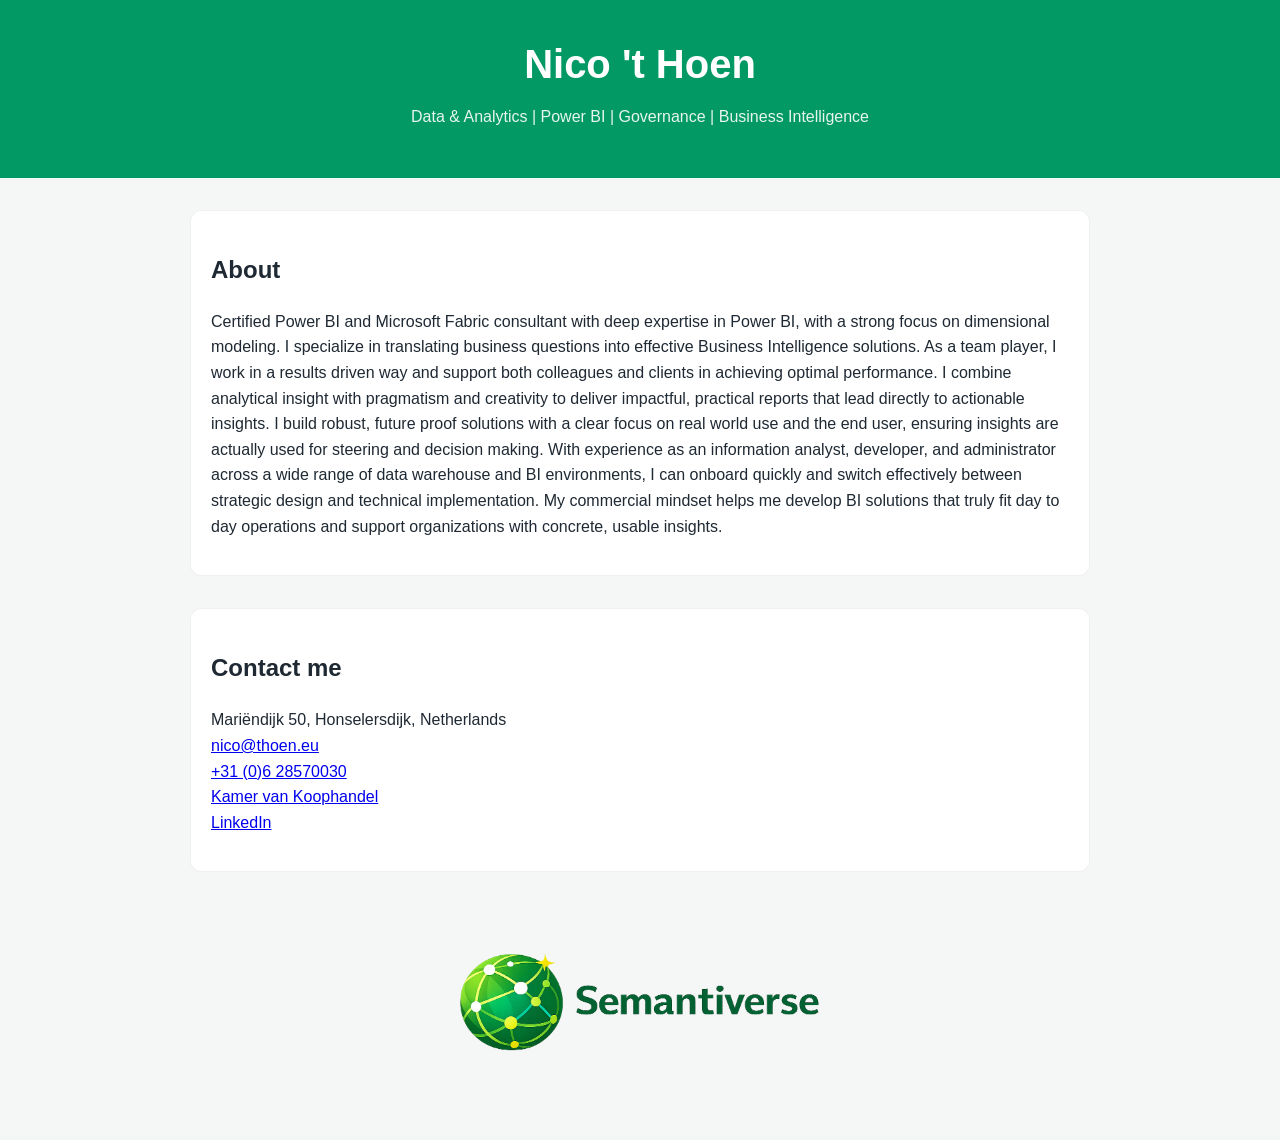
==== index.html @ 6e9a3045 "title updated" ====
<!DOCTYPE html>
<html lang="en">
<head>
  <meta charset="UTF-8">
  <meta name="viewport" content="width=device-width, initial-scale=1.0">
  <title>Portfolio Nico 't Hoen</title>
  <link rel="stylesheet" href="styles.css">

<style>
  .profile-pic {
    display: block;        /* nodig om te kunnen centreren */
    margin: 0 auto;        /* horizontaal centreren */
    width: 40%;
    height: 220px;
    object-fit: cover;
  }
</style>

</head>


<body>

  <header>
    <h1>Nico 't Hoen</h1>
    <p>Data & Analytics | Power BI | Governance | Business Intelligence </p> 
  </header>

  <main>
 
    <section class="about">
      <h2>About</h2>
      <p>
 Certified Power BI and Microsoft Fabric consultant with deep expertise in Power BI, with a strong focus on dimensional modeling. I specialize in translating business questions into effective Business Intelligence solutions. As a team player, I work in a results driven way and support both colleagues and clients in achieving optimal performance.
I combine analytical insight with pragmatism and creativity to deliver impactful, practical reports that lead directly to actionable insights. I build robust, future proof solutions with a clear focus on real world use and the end user, ensuring insights are actually used for steering and decision making.
With experience as an information analyst, developer, and administrator across a wide range of data warehouse and BI environments, I can onboard quickly and switch effectively between strategic design and technical implementation. My commercial mindset helps me develop BI solutions that truly fit day to day operations and support organizations with concrete, usable insights.
      </p>
    </section>

    <section class="contact">
  <h2>Contact me</h2>
  <p>
    Mariëndijk 50, Honselersdijk, Netherlands<br>
    <a href="mailto:nico@thoen.eu">nico@thoen.eu</a><br>
    <a href="tel:+31628570030">+31 (0)6 28570030</a><br>
    <a href="https://www.kvk.nl/bestellen/#/27303376000013492411" target="_blank" rel="noopener noreferrer">
      Kamer van Koophandel
    </a><br>
    <a href="https://www.linkedin.com/in/nicothoen/" target="_blank" rel="noopener noreferrer">
      LinkedIn
    </a>    
  </p>
</section>
  
 


</main>



  <footer>
    <p> <img src="images/semantiverse_green.png" alt="Semantiverse" class="profile-pic"></p>
  </footer>
</body>
</html>
---- styles.css ----
:root {
  /* Kleuren afgeleid van het Westland Triathlon logo */
  --primary-teal: #039965;
  --primary-cyan: #00A6BF;
  --accent-olive: #669544;
  --accent-gold: #BA9646;
  --black: #000000;

  --white: #FFFFFF;
  --bg-soft: #F5F7F7;
  --text-dark: #1F2933;
  --text-muted: #5B6770;

  --link: var(--primary-cyan);
  --link-hover: var(--primary-teal);
}

body {
  font-family: "Segoe UI", Tahoma, sans-serif;
  margin: 0;
  padding: 0;
  background-color: var(--bg-soft);
  color: var(--text-dark);
  line-height: 1.6;
}

header {
  background-color: var(--primary-teal);
  color: var(--white);
  padding: 2rem;
  text-align: center;
}

header h1 {
  margin: 0;
  font-size: 2.5rem;
}

header p {
  font-size: 1rem;
  margin-top: 0.5rem;
  color: rgba(255, 255, 255, 0.9);
}

main {
  max-width: 900px;
  margin: 2rem auto;
  padding: 0 1.5rem;
}

section {
  margin-bottom: 2rem;
  background: var(--white);
  border: 1px solid rgba(0, 0, 0, 0.06);
  border-radius: 12px;
  padding: 1.25rem
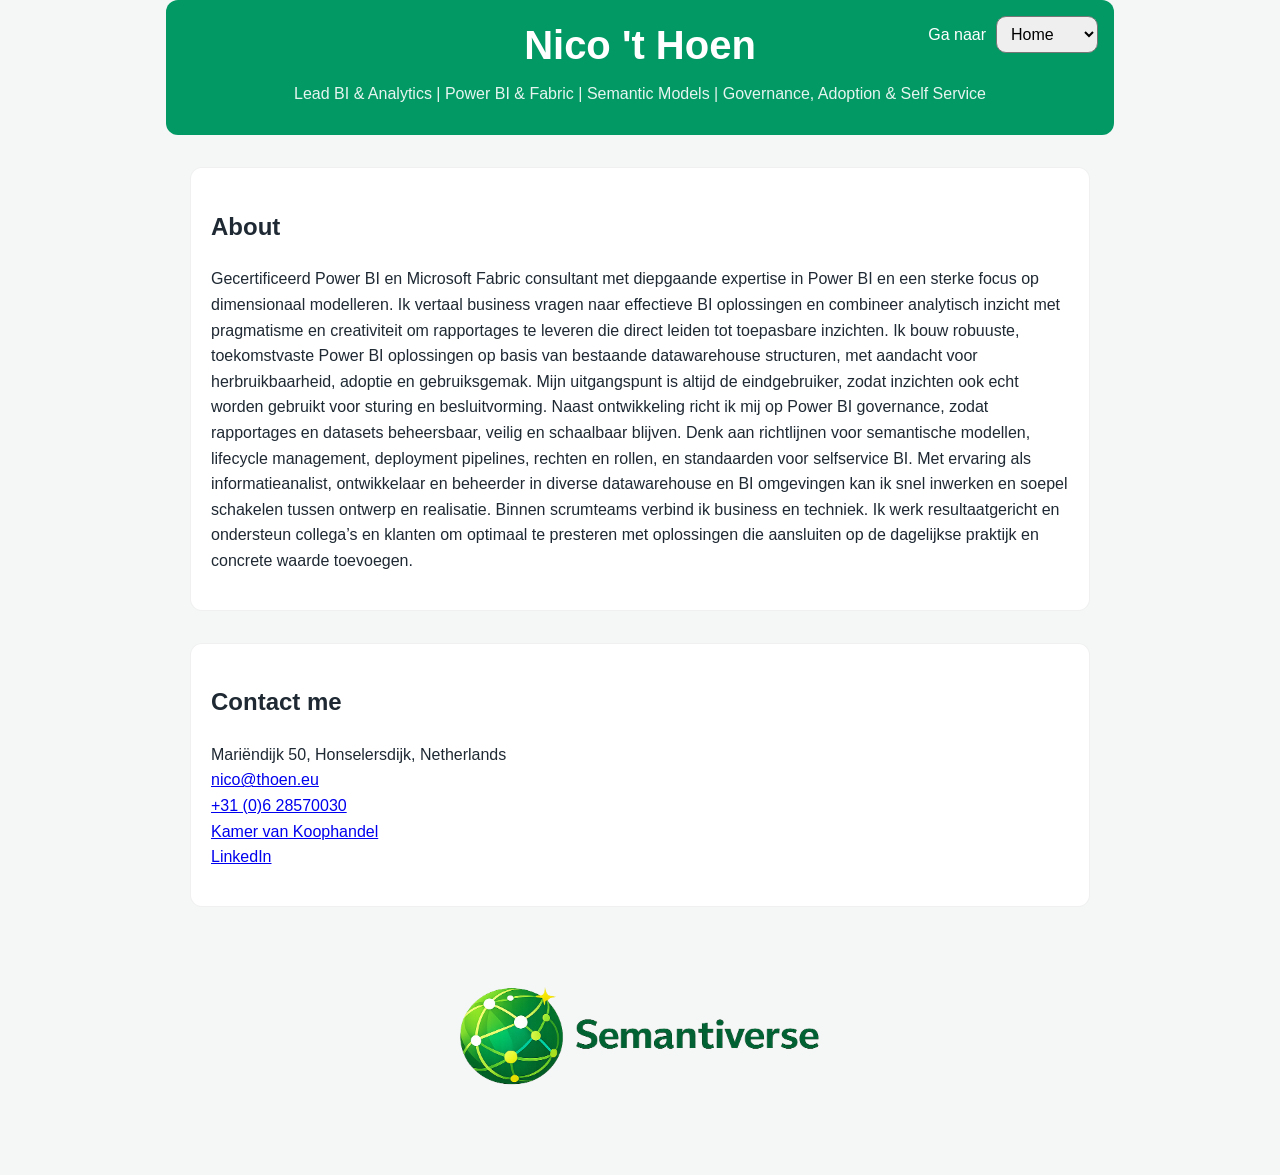
==== commit 645dff63: "update nederlands" ====
--- a/index.html
+++ b/index.html
@@ -6,61 +6,76 @@
   <title>Portfolio Nico 't Hoen</title>
   <link rel="stylesheet" href="styles.css">
 
-<style>
-  .profile-pic {
-    display: block;        /* nodig om te kunnen centreren */
-    margin: 0 auto;        /* horizontaal centreren */
-    width: 40%;
-    height: 220px;
-    object-fit: cover;
-  }
-</style>
+  <style>
+    .profile-pic {
+      display: block;
+      margin: 0 auto;
+      width: 40%;
+      height: 220px;
+      object-fit: cover;
+    }
 
+  </style>
 </head>
-
 
 <body>
 
   <header>
     <h1>Nico 't Hoen</h1>
-    <p>Data & Analytics | Power BI | Governance | Business Intelligence </p> 
+    <p>Lead BI & Analytics | Power BI & Fabric | Semantic Models | Governance, Adoption & Self Service </p>
+
+    <!-- Treklijst om naar andere pagina te springen -->
+    <div class="page-jump">
+      <label for="pageSelect">Ga naar</label>
+      <select id="pageSelect">
+    <!--    <option value="" selected>Select a page</option> -->
+        <option value="index.html" selected>Home</option>
+        <option value="projects.html">Projects</option>
+        <option value="resume.html">Resume</option>
+        <option value="contact.html">Contact</option>
+      </select>
+    </div>
   </header>
 
   <main>
- 
     <section class="about">
       <h2>About</h2>
       <p>
- Certified Power BI and Microsoft Fabric consultant with deep expertise in Power BI, with a strong focus on dimensional modeling. I specialize in translating business questions into effective Business Intelligence solutions. As a team player, I work in a results driven way and support both colleagues and clients in achieving optimal performance.
-I combine analytical insight with pragmatism and creativity to deliver impactful, practical reports that lead directly to actionable insights. I build robust, future proof solutions with a clear focus on real world use and the end user, ensuring insights are actually used for steering and decision making.
-With experience as an information analyst, developer, and administrator across a wide range of data warehouse and BI environments, I can onboard quickly and switch effectively between strategic design and technical implementation. My commercial mindset helps me develop BI solutions that truly fit day to day operations and support organizations with concrete, usable insights.
-      </p>
+Gecertificeerd Power BI en Microsoft Fabric consultant met diepgaande expertise in Power BI en een sterke focus op dimensionaal modelleren. Ik vertaal business vragen naar effectieve BI oplossingen en combineer analytisch inzicht met pragmatisme en creativiteit om rapportages te leveren die direct leiden tot toepasbare inzichten.
+
+Ik bouw robuuste, toekomstvaste Power BI oplossingen op basis van bestaande datawarehouse structuren, met aandacht voor herbruikbaarheid, adoptie en gebruiksgemak. Mijn uitgangspunt is altijd de eindgebruiker, zodat inzichten ook echt worden gebruikt voor sturing en besluitvorming.
+
+Naast ontwikkeling richt ik mij op Power BI governance, zodat rapportages en datasets beheersbaar, veilig en schaalbaar blijven. Denk aan richtlijnen voor semantische modellen, lifecycle management, deployment pipelines, rechten en rollen, en standaarden voor selfservice BI.
+
+Met ervaring als informatieanalist, ontwikkelaar en beheerder in diverse datawarehouse en BI omgevingen kan ik snel inwerken en soepel schakelen tussen ontwerp en realisatie. Binnen scrumteams verbind ik business en techniek. Ik werk resultaatgericht en ondersteun collega’s en klanten om optimaal te presteren met oplossingen die aansluiten op de dagelijkse praktijk en concrete waarde toevoegen.      </p>
     </section>
 
     <section class="contact">
-  <h2>Contact me</h2>
-  <p>
-    Mariëndijk 50, Honselersdijk, Netherlands<br>
-    <a href="mailto:nico@thoen.eu">nico@thoen.eu</a><br>
-    <a href="tel:+31628570030">+31 (0)6 28570030</a><br>
-    <a href="https://www.kvk.nl/bestellen/#/27303376000013492411" target="_blank" rel="noopener noreferrer">
-      Kamer van Koophandel
-    </a><br>
-    <a href="https://www.linkedin.com/in/nicothoen/" target="_blank" rel="noopener noreferrer">
-      LinkedIn
-    </a>    
-  </p>
-</section>
-  
- 
-
-
-</main>
-
-
+      <h2>Contact me</h2>
+      <p>
+        Mariëndijk 50, Honselersdijk, Netherlands<br>
+        <a href="mailto:nico@thoen.eu">nico@thoen.eu</a><br>
+        <a href="tel:+31628570030">+31 (0)6 28570030</a><br>
+        <a href="https://www.kvk.nl/bestellen/#/27303376000013492411" target="_blank" rel="noopener noreferrer">
+          Kamer van Koophandel
+        </a><br>
+        <a href="https://www.linkedin.com/in/nicothoen/" target="_blank" rel="noopener noreferrer">
+          LinkedIn
+        </a>
+      </p>
+    </section>
+  </main>
 
   <footer>
-    <p> <img src="images/semantiverse_green.png" alt="Semantiverse" class="profile-pic"></p>
+    <p><img src="images/semantiverse_green.png" alt="Semantiverse" class="profile-pic"></p>
   </footer>
+
+  <!-- JavaScript: spring naar gekozen pagina -->
+  <script>
+    document.getElementById("pageSelect").addEventListener("change", function () {
+      const target = this.value;
+      if (target) window.location.href = target;
+    });
+  </script>
 </body>
-</html>
+</html>
--- a/styles.css
+++ b/styles.css
@@ -27,8 +27,15 @@
 header {
   background-color: var(--primary-teal);
   color: var(--white);
-  padding: 2rem;
+
+  max-width: 900px;     /* maak kleiner voor nog smaller, bv 760px */
+  margin: 0 auto;       /* centreert het groene blok */
+  padding: 0.8rem 1.5rem; /* iets minder breedte, voorkomt mega zijkanten */
+
+  
   text-align: center;
+  position: relative;
+  border-radius: 12px;  /* optioneel: rond hoekjes */
 }
 
 header h1 {
@@ -38,7 +45,7 @@
 
 header p {
   font-size: 1rem;
-  margin-top: 0.5rem;
+  margin-top: 0.25rem; /*de ruimte onder je naam kleiner maken */
   color: rgba(255, 255, 255, 0.9);
 }
 
@@ -54,3 +61,26 @@
   border: 1px solid rgba(0, 0, 0, 0.06);
   border-radius: 12px;
   padding: 1.25rem
+}
+
+/* Dropdown navigatie, overal hetzelfde */
+.page-jump{
+  position: absolute;
+  top: 16px;
+  right: 16px;
+  display: flex;
+  gap: 10px;
+  align-items: center;
+  margin: 0;
+  flex-wrap: nowrap;
+}
+
+.page-jump label{
+  font-size: 1rem;
+}
+
+.page-jump select{
+  font: inherit;
+  padding: 8px 10px;
+  border-radius: 10px;
+}
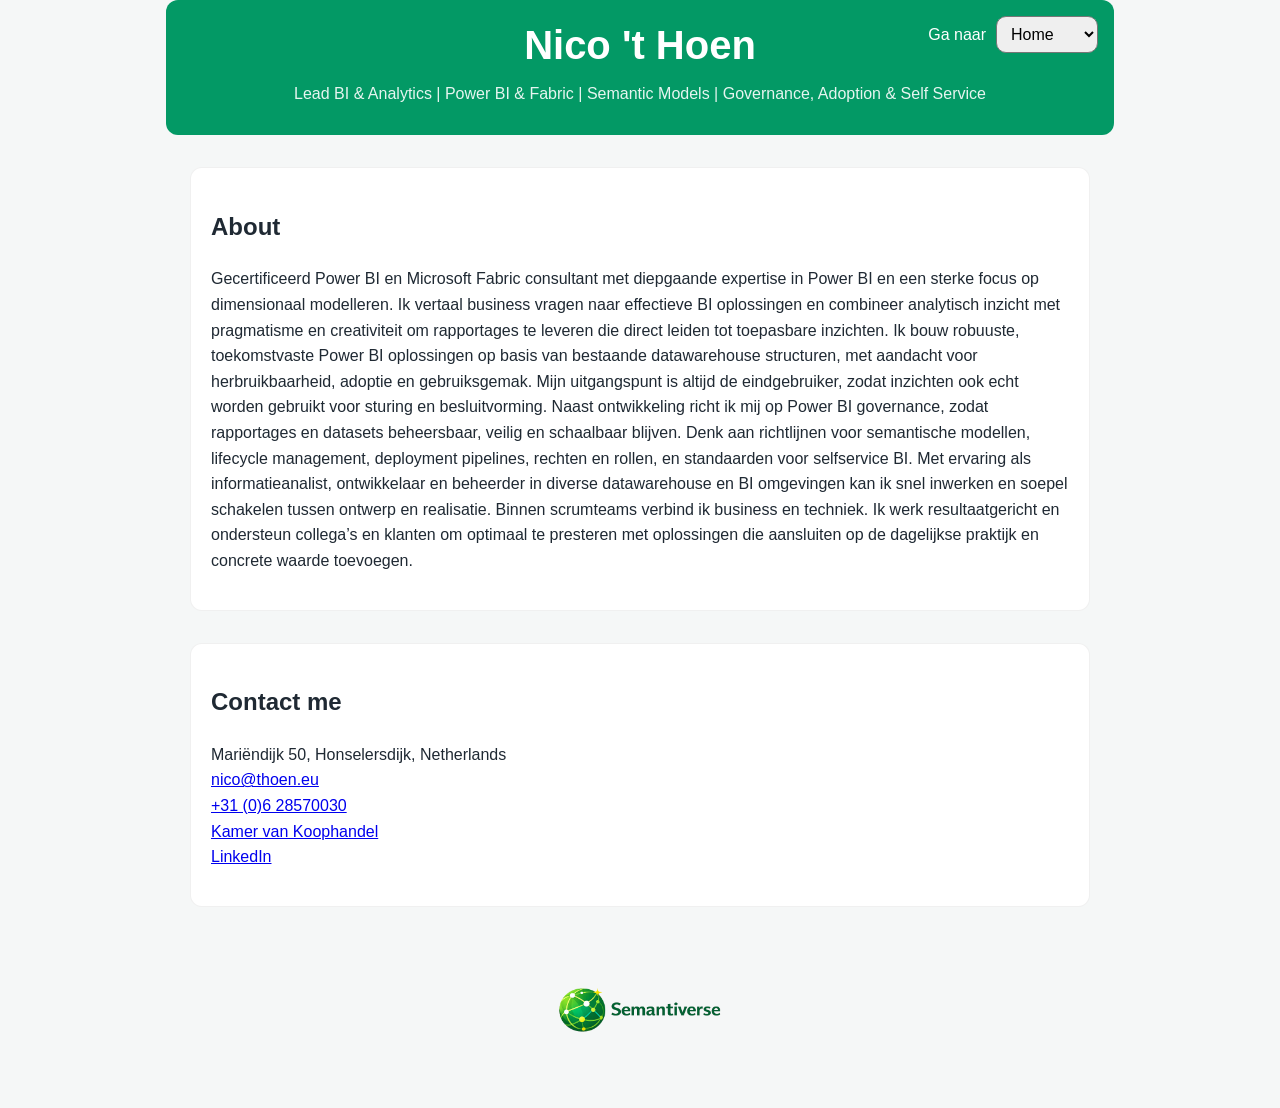
==== commit fcd8d8b3: "profile pic aangepast" ====
--- a/index.html
+++ b/index.html
@@ -7,13 +7,6 @@
   <link rel="stylesheet" href="styles.css">
 
   <style>
-    .profile-pic {
-      display: block;
-      margin: 0 auto;
-      width: 40%;
-      height: 220px;
-      object-fit: cover;
-    }
 
   </style>
 </head>
--- a/styles.css
+++ b/styles.css
@@ -84,3 +84,11 @@
   padding: 8px 10px;
   border-radius: 10px;
 }
+
+.profile-pic{
+  display: block;
+  margin: 0 auto;
+  width: 230px;
+  height: auto;
+  object-fit: contain;
+}
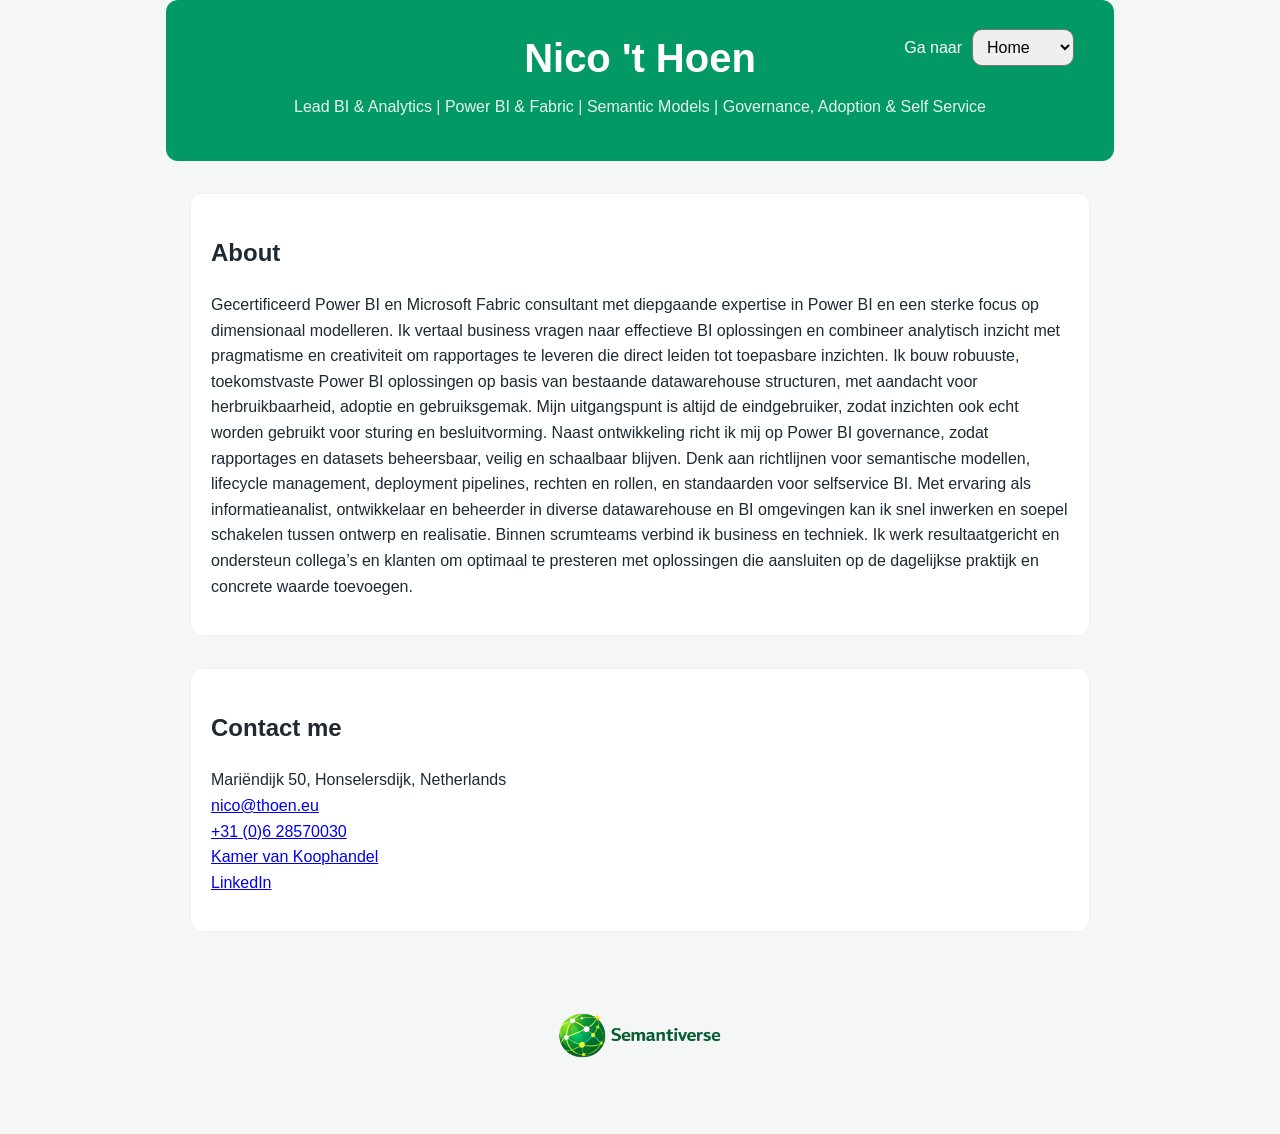
==== commit f4f5f73f: "header created as seperate file" ====
--- a/index.html
+++ b/index.html
@@ -13,22 +13,25 @@
 
 <body>
 
-  <header>
-    <h1>Nico 't Hoen</h1>
-    <p>Lead BI & Analytics | Power BI & Fabric | Semantic Models | Governance, Adoption & Self Service </p>
+    <header>
+<div id="site-header"></div>
 
-    <!-- Treklijst om naar andere pagina te springen -->
-    <div class="page-jump">
-      <label for="pageSelect">Ga naar</label>
-      <select id="pageSelect">
-    <!--    <option value="" selected>Select a page</option> -->
-        <option value="index.html" selected>Home</option>
-        <option value="projects.html">Projects</option>
-        <option value="resume.html">Resume</option>
-        <option value="contact.html">Contact</option>
-      </select>
-    </div>
-  </header>
+<script>
+  fetch("header.html")
+    .then(r => r.text())
+    .then(html => {
+      document.getElementById("site-header").innerHTML = html;
+
+      const pageSelect = document.getElementById("pageSelect");
+      const current = location.pathname.split("/").pop() || "index.html";
+      pageSelect.value = current;
+
+      pageSelect.addEventListener("change", function () {
+        if (this.value) window.location.href = this.value;
+      });
+    });
+</script>
+</header>
 
   <main>
     <section class="about">
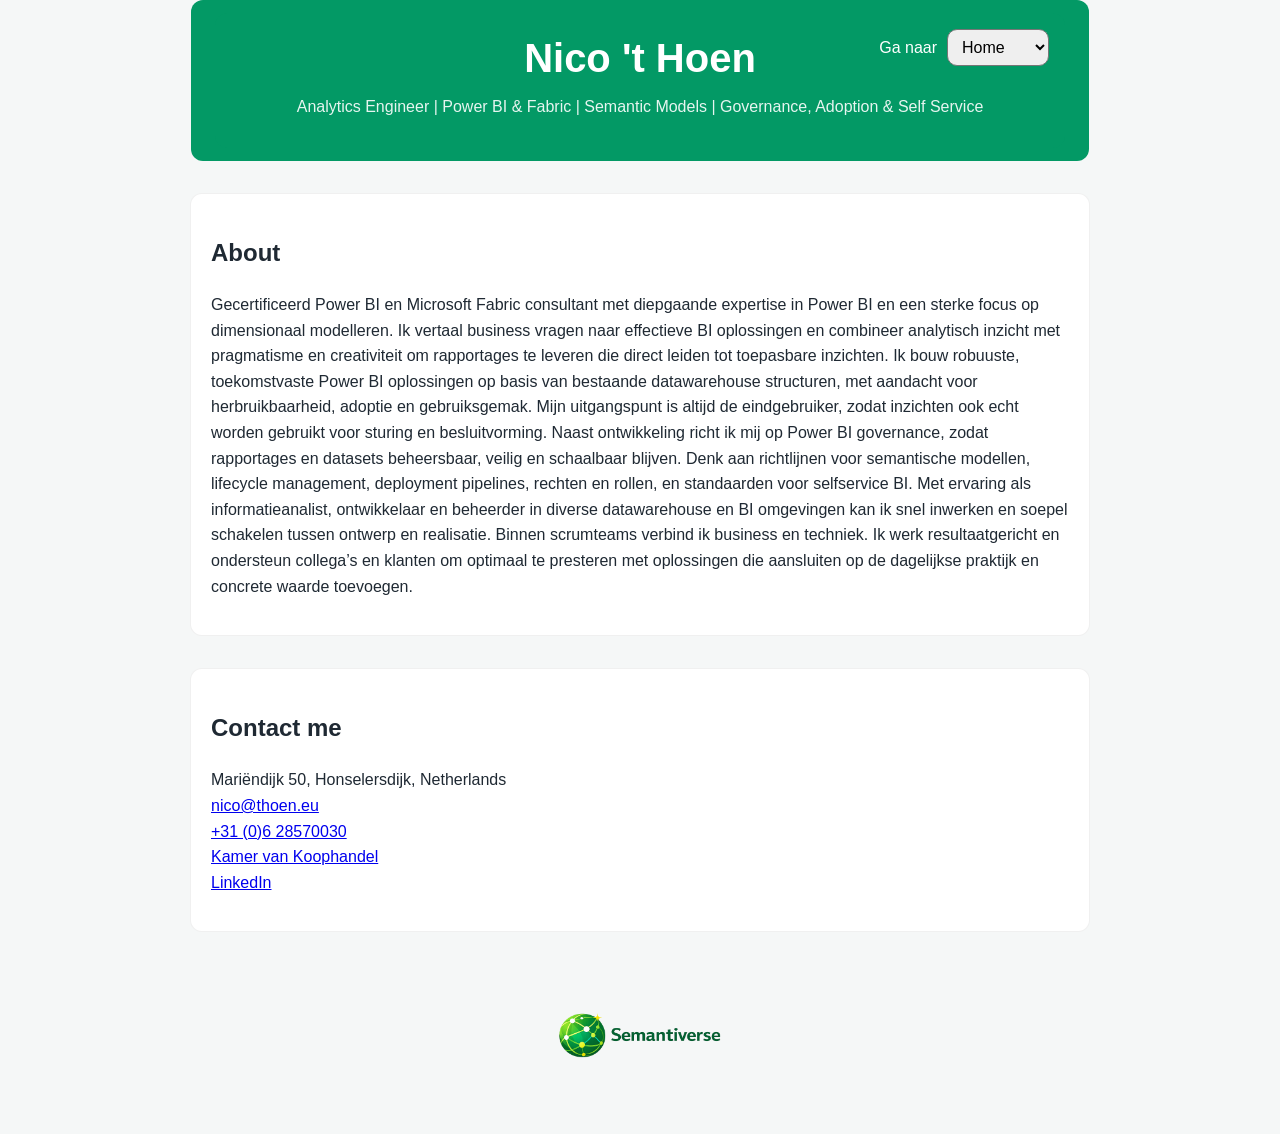
==== commit 7c828f57: "logo in tab op de browser" ====
--- a/index.html
+++ b/index.html
@@ -5,6 +5,7 @@
   <meta name="viewport" content="width=device-width, initial-scale=1.0">
   <title>Portfolio Nico 't Hoen</title>
   <link rel="stylesheet" href="styles.css">
+  <link rel="icon" type="image/png" href="images/semantiverse_green.png" />
 
   <style>
 
@@ -74,4 +75,4 @@
     });
   </script>
 </body>
-</html>+</html>
--- a/styles.css
+++ b/styles.css
@@ -28,7 +28,7 @@
   background-color: var(--primary-teal);
   color: var(--white);
 
-  max-width: 900px;     /* maak kleiner voor nog smaller, bv 760px */
+  max-width: 850px;     /* maak kleiner voor nog smaller, bv 760px */
   margin: 0 auto;       /* centreert het groene blok */
   padding: 0.8rem 1.5rem; /* iets minder breedte, voorkomt mega zijkanten */
 
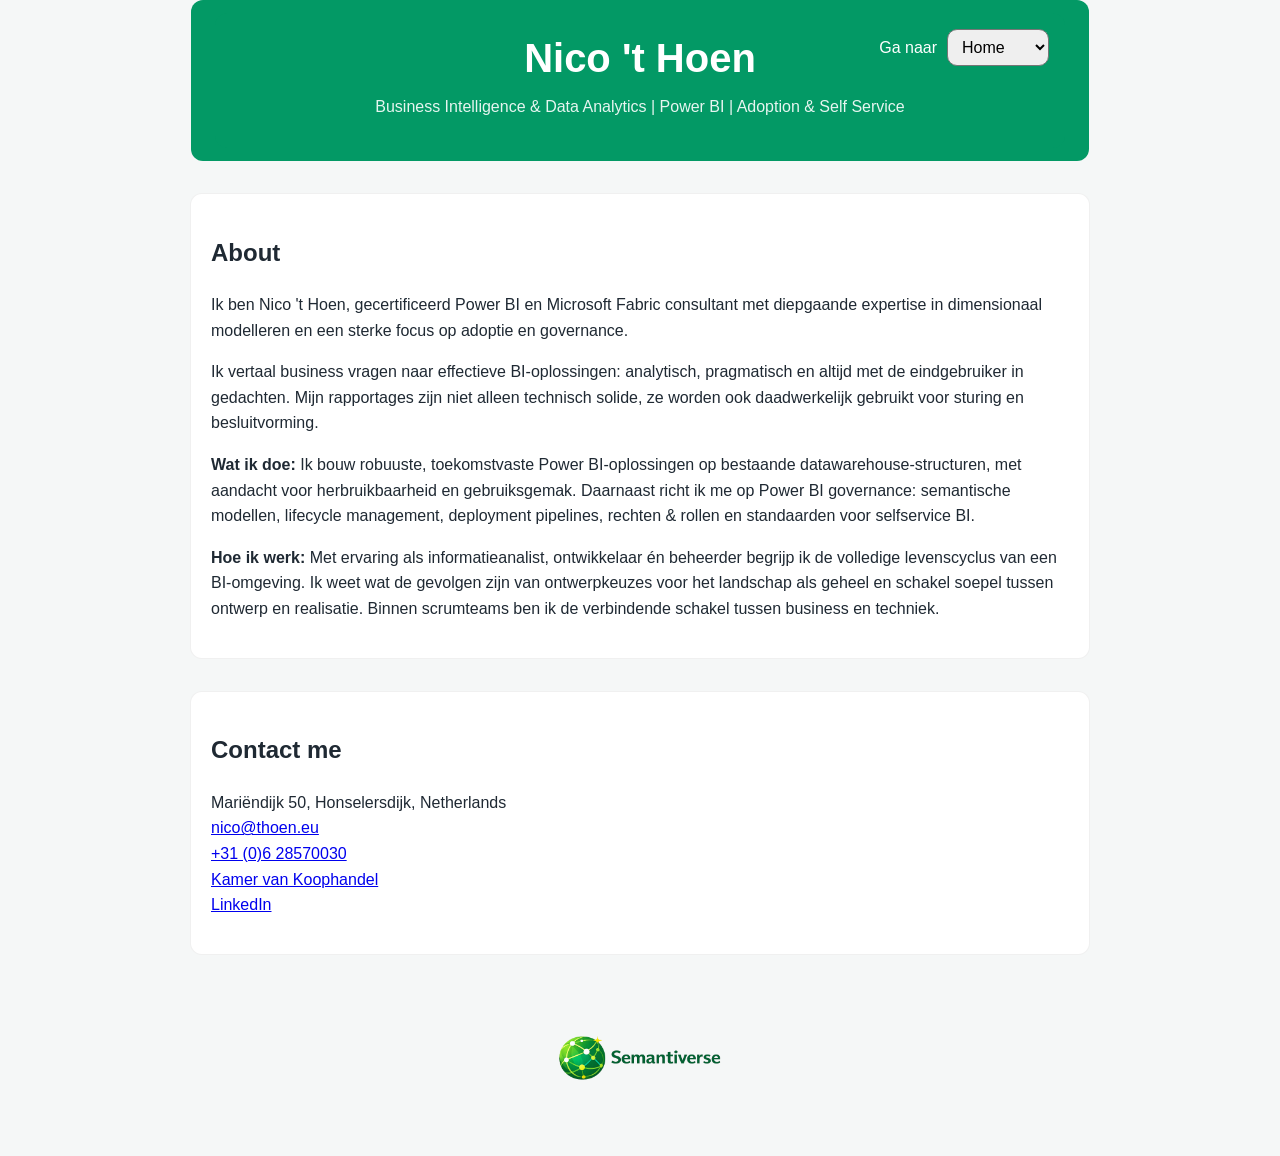
==== commit e8962ea0: "profiel update" ====
--- a/index.html
+++ b/index.html
@@ -37,14 +37,24 @@
   <main>
     <section class="about">
       <h2>About</h2>
-      <p>
-Gecertificeerd Power BI en Microsoft Fabric consultant met diepgaande expertise in Power BI en een sterke focus op dimensionaal modelleren. Ik vertaal business vragen naar effectieve BI oplossingen en combineer analytisch inzicht met pragmatisme en creativiteit om rapportages te leveren die direct leiden tot toepasbare inzichten.
 
-Ik bouw robuuste, toekomstvaste Power BI oplossingen op basis van bestaande datawarehouse structuren, met aandacht voor herbruikbaarheid, adoptie en gebruiksgemak. Mijn uitgangspunt is altijd de eindgebruiker, zodat inzichten ook echt worden gebruikt voor sturing en besluitvorming.
+<p>
+  Ik ben Nico 't Hoen, gecertificeerd Power BI en Microsoft Fabric consultant met diepgaande expertise in dimensionaal modelleren en een sterke focus op adoptie en governance.
+</p>
+<p>
+  Ik vertaal business vragen naar effectieve BI-oplossingen: analytisch, pragmatisch en altijd met de eindgebruiker in gedachten. Mijn rapportages zijn niet alleen technisch solide, ze worden ook daadwerkelijk gebruikt voor sturing en besluitvorming.
+</p>
+<p></p><strong>Wat ik doe:</strong>
 
-Naast ontwikkeling richt ik mij op Power BI governance, zodat rapportages en datasets beheersbaar, veilig en schaalbaar blijven. Denk aan richtlijnen voor semantische modellen, lifecycle management, deployment pipelines, rechten en rollen, en standaarden voor selfservice BI.
+  Ik bouw robuuste, toekomstvaste Power BI-oplossingen op bestaande datawarehouse-structuren, met aandacht voor herbruikbaarheid en gebruiksgemak. Daarnaast richt ik me op Power BI governance: semantische modellen, lifecycle management, deployment pipelines, rechten &amp; rollen en standaarden voor selfservice BI.
+</p>
+<p><strong>Hoe ik werk:</strong>
 
-Met ervaring als informatieanalist, ontwikkelaar en beheerder in diverse datawarehouse en BI omgevingen kan ik snel inwerken en soepel schakelen tussen ontwerp en realisatie. Binnen scrumteams verbind ik business en techniek. Ik werk resultaatgericht en ondersteun collega’s en klanten om optimaal te presteren met oplossingen die aansluiten op de dagelijkse praktijk en concrete waarde toevoegen.      </p>
+  Met ervaring als informatieanalist, ontwikkelaar &eacute;n beheerder begrijp ik de volledige levenscyclus van een BI-omgeving. Ik weet wat de gevolgen zijn van ontwerpkeuzes voor het landschap als geheel en schakel soepel tussen ontwerp en realisatie. Binnen scrumteams ben ik de verbindende schakel tussen business en techniek.
+</p>
+
+
+
     </section>
 
     <section class="contact">
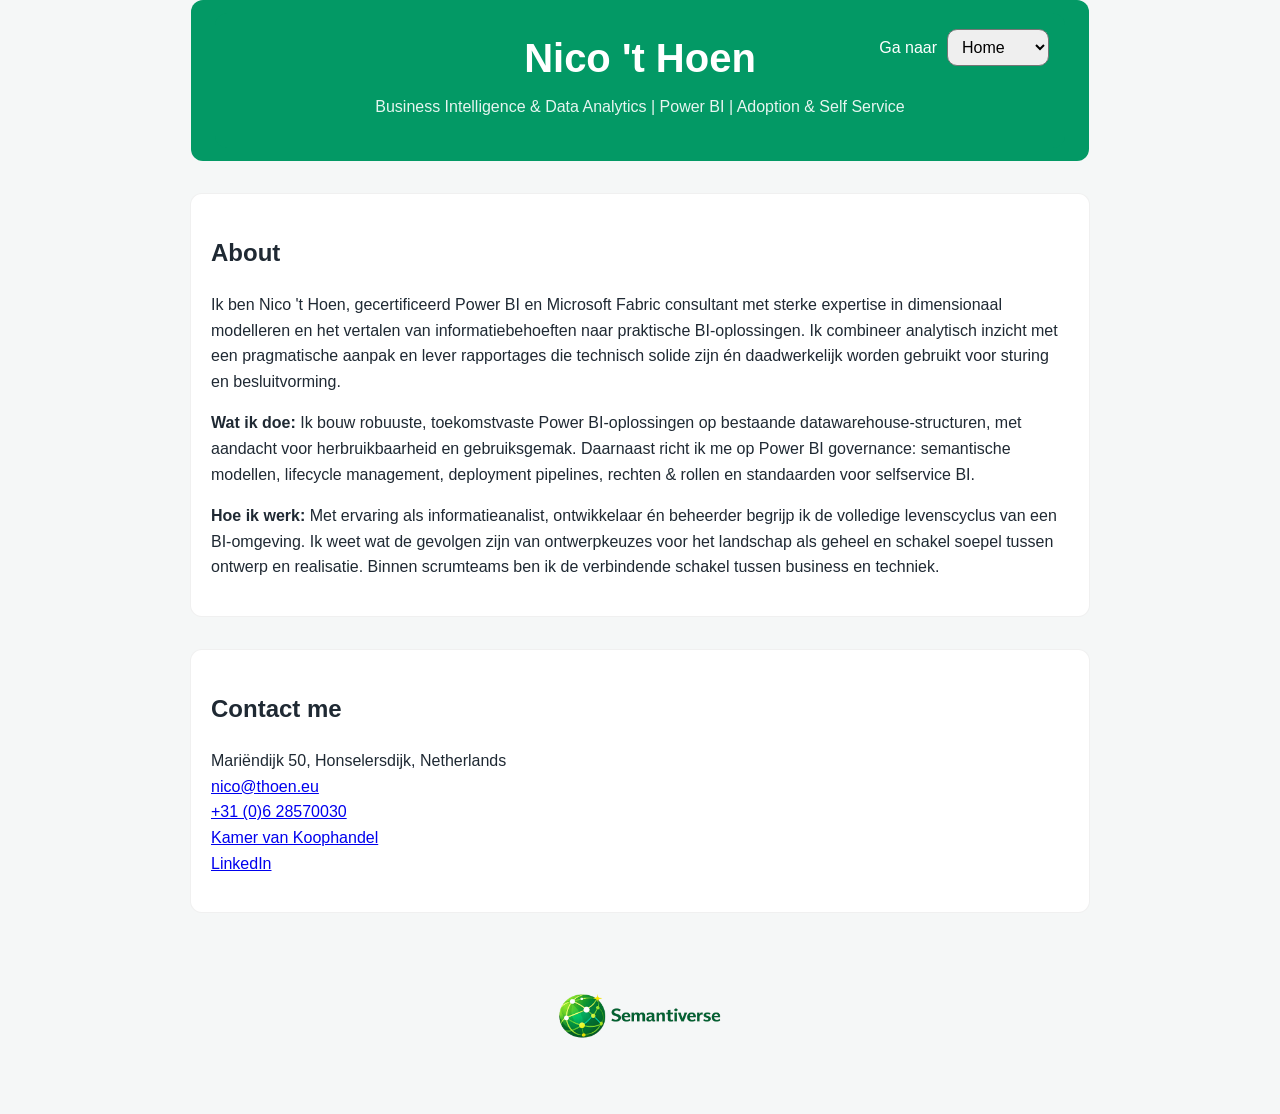
==== commit 93a83cab: "update" ====
--- a/index.html
+++ b/index.html
@@ -39,11 +39,11 @@
       <h2>About</h2>
 
 <p>
-  Ik ben Nico 't Hoen, gecertificeerd Power BI en Microsoft Fabric consultant met diepgaande expertise in dimensionaal modelleren en een sterke focus op adoptie en governance.
+
+  Ik ben Nico 't Hoen, gecertificeerd Power BI en Microsoft Fabric consultant met sterke expertise in dimensionaal modelleren en het vertalen van informatiebehoeften naar praktische BI-oplossingen. Ik combineer analytisch inzicht met een pragmatische aanpak en lever rapportages die technisch solide zijn én daadwerkelijk worden gebruikt voor sturing en besluitvorming.
 </p>
-<p>
-  Ik vertaal business vragen naar effectieve BI-oplossingen: analytisch, pragmatisch en altijd met de eindgebruiker in gedachten. Mijn rapportages zijn niet alleen technisch solide, ze worden ook daadwerkelijk gebruikt voor sturing en besluitvorming.
-</p>
+
+
 <p></p><strong>Wat ik doe:</strong>
 
   Ik bouw robuuste, toekomstvaste Power BI-oplossingen op bestaande datawarehouse-structuren, met aandacht voor herbruikbaarheid en gebruiksgemak. Daarnaast richt ik me op Power BI governance: semantische modellen, lifecycle management, deployment pipelines, rechten &amp; rollen en standaarden voor selfservice BI.
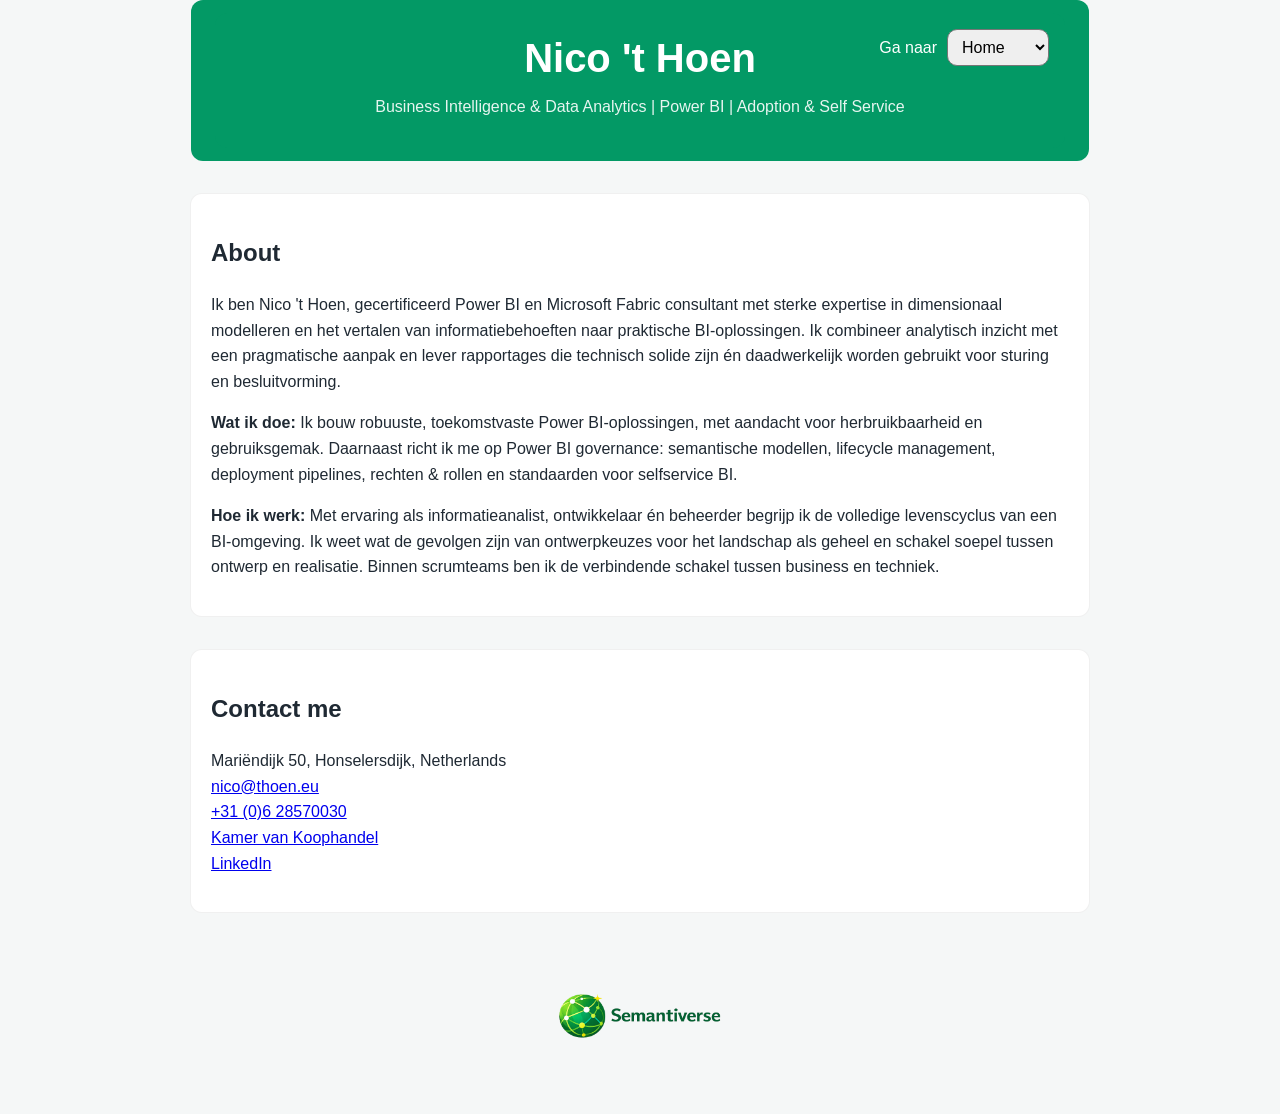
==== commit b951db28: "update klein" ====
--- a/index.html
+++ b/index.html
@@ -46,7 +46,7 @@
 
 <p></p><strong>Wat ik doe:</strong>
 
-  Ik bouw robuuste, toekomstvaste Power BI-oplossingen op bestaande datawarehouse-structuren, met aandacht voor herbruikbaarheid en gebruiksgemak. Daarnaast richt ik me op Power BI governance: semantische modellen, lifecycle management, deployment pipelines, rechten &amp; rollen en standaarden voor selfservice BI.
+  Ik bouw robuuste, toekomstvaste Power BI-oplossingen, met aandacht voor herbruikbaarheid en gebruiksgemak. Daarnaast richt ik me op Power BI governance: semantische modellen, lifecycle management, deployment pipelines, rechten &amp; rollen en standaarden voor selfservice BI.
 </p>
 <p><strong>Hoe ik werk:</strong>
 
